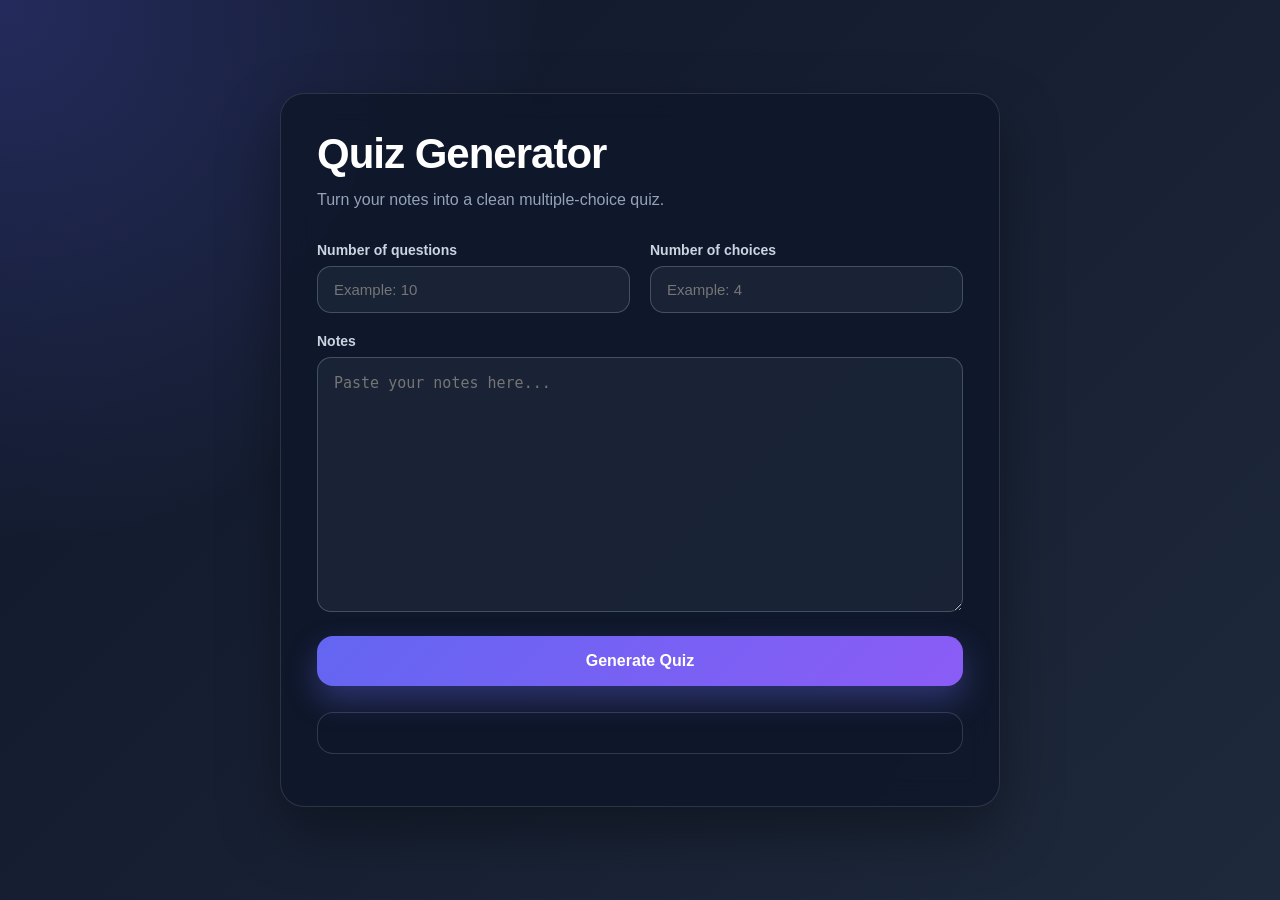
==== projects/FinalProject/target/classes/static/index.html @ 6a1905a0 "changed name of html" ====
<!-- WEBSITE LAYOUT GENERATED BY CHATGPT-->
<!-- JAVASCRIPT WRITTEN BY ME WITH THE HELP OF GPT-->

<!DOCTYPE html>
<html>

<head>
  <title>Java Webpage</title>

  <style>
    * {
      box-sizing: border-box;
    }

    body {
      margin: 0;
      min-height: 100vh;
      font-family: Arial, Helvetica, sans-serif;
      background:
        radial-gradient(circle at top left, rgba(99, 102, 241, 0.25), transparent 35%),
        linear-gradient(135deg, #0f172a, #1e293b);
      color: #e5e7eb;
      display: flex;
      justify-content: center;
      align-items: center;
      padding: 40px 20px;
    }

    .container {
      width: 100%;
      max-width: 720px;
    }

    .card {
      background: rgba(15, 23, 42, 0.85);
      border: 1px solid rgba(255, 255, 255, 0.12);
      border-radius: 24px;
      padding: 36px;
      box-shadow: 0 25px 60px rgba(0, 0, 0, 0.35);
      backdrop-filter: blur(14px);
    }

    h1 {
      margin: 0 0 10px;
      font-size: 42px;
      letter-spacing: -1px;
      color: #ffffff;
    }

    .subtitle {
      margin: 0 0 30px;
      color: #94a3b8;
      font-size: 16px;
      line-height: 1.5;
    }

    form {
      display: grid;
      gap: 20px;
    }

    .row {
      display: grid;
      grid-template-columns: 1fr 1fr;
      gap: 20px;
    }

    .field {
      display: flex;
      flex-direction: column;
      gap: 8px;
    }

    label {
      font-size: 14px;
      font-weight: 700;
      color: #cbd5e1;
    }

    input,
    textarea {
      width: 100%;
      border: 1px solid rgba(148, 163, 184, 0.35);
      border-radius: 14px;
      padding: 14px 16px;
      background: rgba(30, 41, 59, 0.75);
      color: #f8fafc;
      font-size: 15px;
      outline: none;
      transition: border-color 0.2s ease, box-shadow 0.2s ease, background 0.2s ease;
    }

    input:focus,
    textarea:focus {
      border-color: #818cf8;
      box-shadow: 0 0 0 4px rgba(129, 140, 248, 0.18);
      background: rgba(30, 41, 59, 0.95);
    }

    textarea {
      min-height: 220px;
      resize: vertical;
      line-height: 1.5;
    }

    button {
      margin-top: 24px;
      width: 100%;
      border: none;
      border-radius: 16px;
      padding: 16px 20px;
      background: linear-gradient(135deg, #6366f1, #8b5cf6);
      color: white;
      font-size: 16px;
      font-weight: 800;
      cursor: pointer;
      box-shadow: 0 14px 30px rgba(99, 102, 241, 0.35);
      transition: transform 0.2s ease, box-shadow 0.2s ease, opacity 0.2s ease;
    }

    button:hover {
      transform: translateY(-2px);
      box-shadow: 0 18px 40px rgba(99, 102, 241, 0.45);
    }

    button:active {
      transform: translateY(0);
      opacity: 0.9;
    }

    #result {
      margin-top: 26px;
      padding: 20px;
      border-radius: 16px;
      background: rgba(15, 23, 42, 0.7);
      border: 1px solid rgba(148, 163, 184, 0.25);
      color: #e2e8f0;
      line-height: 1.6;
      white-space: pre-wrap;
    }

    @media (max-width: 650px) {
      .card {
        padding: 26px;
      }

      h1 {
        font-size: 34px;
      }

      .row {
        grid-template-columns: 1fr;
      }
    }
  </style>
</head>

<body>
  <div class="container">
    <div class="card">
      <h1>Quiz Generator</h1>
      <p class="subtitle">Turn your notes into a clean multiple-choice quiz.</p>

      <form>
        <div class="row">
          <div class="field">
            <label for="numQuestions">Number of questions</label>
            <input type="text" id="numQuestions" name="numQuestions" size="5" placeholder="Example: 10">
          </div>

          <div class="field">
            <label for="numChoices">Number of choices</label>
            <input type="text" id="numChoices" name="numChoices" maxlength="10" size="5" placeholder="Example: 4">
          </div>
        </div>

        <div class="field">
          <label for="notes">Notes</label>
          <textarea id="notes" name="notes" rows="10" cols="30" placeholder="Paste your notes here..."></textarea>
        </div>
      </form>

      <button onclick="send()">Generate Quiz</button>

      <p id="result"></p>
    </div>
  </div>

  <script>
    async function send() {
      const numQuestions = document.getElementById("numQuestions").value;
      const numChoices = document.getElementById("numChoices").value;
      const notes = document.getElementById("notes").value;

      const response = await fetch("https://harvest-oversight-tropics.ngrok-free.dev/api/message", {
        method: "POST",
        headers: {
          "Content-Type": "application/json"
        },
        body: JSON.stringify({
          numQuestions: numQuestions,
          numChoices: numChoices,
          notes: notes
        })
      })
      const data = await response.json();

      document.getElementById("result").innerText = data.reply;
    }
  </script>
</body>

</html>
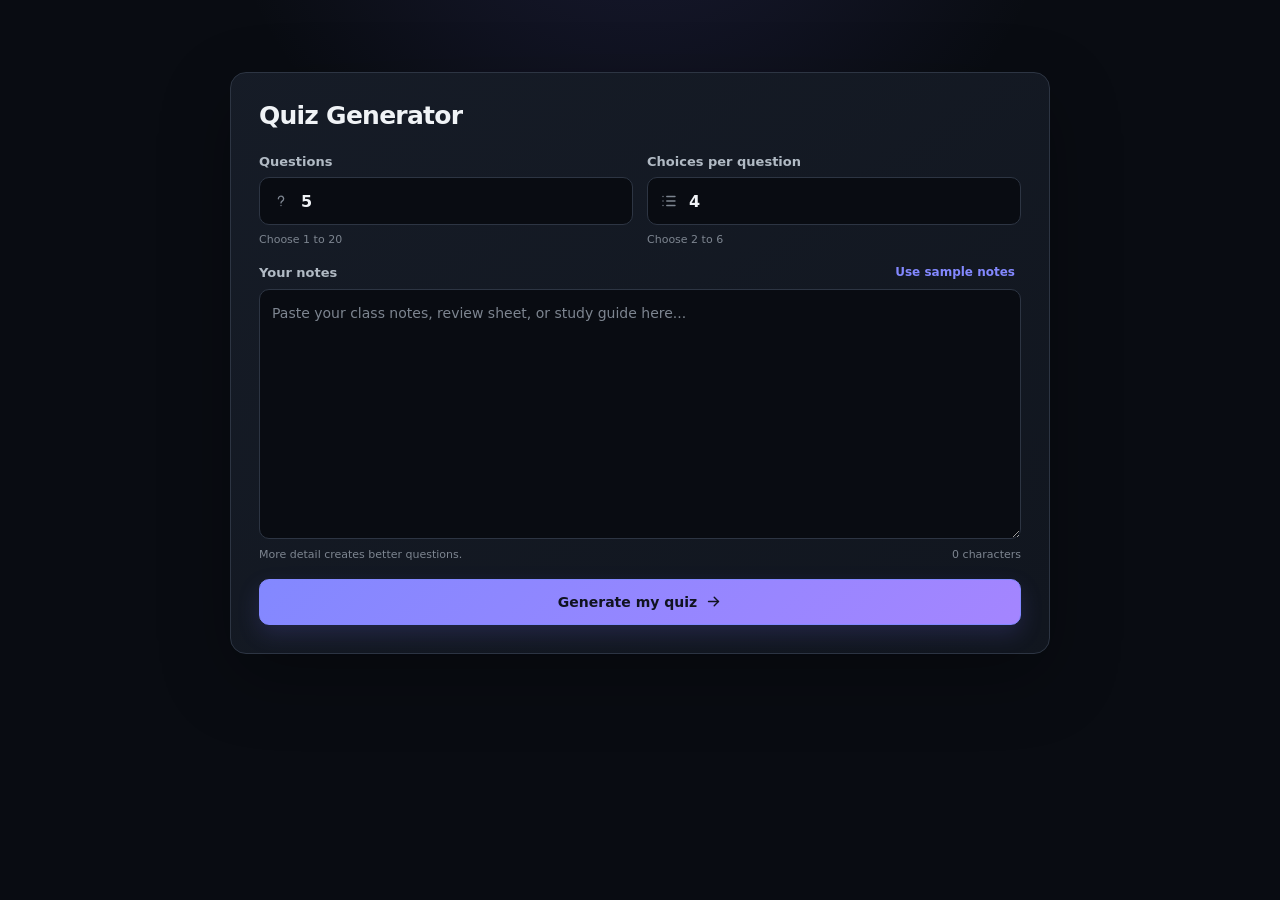
==== commit a4122965: "completely revamped website" ====
--- a/projects/FinalProject/target/classes/static/index.html
+++ b/projects/FinalProject/target/classes/static/index.html
@@ -1,198 +1,158 @@
-<!-- WEBSITE LAYOUT GENERATED BY CHATGPT-->
-<!-- JAVASCRIPT WRITTEN BY ME WITH THE HELP OF GPT-->
+<!-- WEBSITE DESIGN GENERATED WITH HELP FROM CHATGPT -->
+<!-- JAVASCRIPT WRITTEN BY ME WITH THE HELP OF GPT -->
 
 <!DOCTYPE html>
-<html>
+<html lang="en">
 
 <head>
-  <title>Java Webpage</title>
-
-  <style>
-    * {
-      box-sizing: border-box;
-    }
-
-    body {
-      margin: 0;
-      min-height: 100vh;
-      font-family: Arial, Helvetica, sans-serif;
-      background:
-        radial-gradient(circle at top left, rgba(99, 102, 241, 0.25), transparent 35%),
-        linear-gradient(135deg, #0f172a, #1e293b);
-      color: #e5e7eb;
-      display: flex;
-      justify-content: center;
-      align-items: center;
-      padding: 40px 20px;
-    }
-
-    .container {
-      width: 100%;
-      max-width: 720px;
-    }
-
-    .card {
-      background: rgba(15, 23, 42, 0.85);
-      border: 1px solid rgba(255, 255, 255, 0.12);
-      border-radius: 24px;
-      padding: 36px;
-      box-shadow: 0 25px 60px rgba(0, 0, 0, 0.35);
-      backdrop-filter: blur(14px);
-    }
-
-    h1 {
-      margin: 0 0 10px;
-      font-size: 42px;
-      letter-spacing: -1px;
-      color: #ffffff;
-    }
-
-    .subtitle {
-      margin: 0 0 30px;
-      color: #94a3b8;
-      font-size: 16px;
-      line-height: 1.5;
-    }
-
-    form {
-      display: grid;
-      gap: 20px;
-    }
-
-    .row {
-      display: grid;
-      grid-template-columns: 1fr 1fr;
-      gap: 20px;
-    }
-
-    .field {
-      display: flex;
-      flex-direction: column;
-      gap: 8px;
-    }
-
-    label {
-      font-size: 14px;
-      font-weight: 700;
-      color: #cbd5e1;
-    }
-
-    input,
-    textarea {
-      width: 100%;
-      border: 1px solid rgba(148, 163, 184, 0.35);
-      border-radius: 14px;
-      padding: 14px 16px;
-      background: rgba(30, 41, 59, 0.75);
-      color: #f8fafc;
-      font-size: 15px;
-      outline: none;
-      transition: border-color 0.2s ease, box-shadow 0.2s ease, background 0.2s ease;
-    }
-
-    input:focus,
-    textarea:focus {
-      border-color: #818cf8;
-      box-shadow: 0 0 0 4px rgba(129, 140, 248, 0.18);
-      background: rgba(30, 41, 59, 0.95);
-    }
-
-    textarea {
-      min-height: 220px;
-      resize: vertical;
-      line-height: 1.5;
-    }
-
-    button {
-      margin-top: 24px;
-      width: 100%;
-      border: none;
-      border-radius: 16px;
-      padding: 16px 20px;
-      background: linear-gradient(135deg, #6366f1, #8b5cf6);
-      color: white;
-      font-size: 16px;
-      font-weight: 800;
-      cursor: pointer;
-      box-shadow: 0 14px 30px rgba(99, 102, 241, 0.35);
-      transition: transform 0.2s ease, box-shadow 0.2s ease, opacity 0.2s ease;
-    }
-
-    button:hover {
-      transform: translateY(-2px);
-      box-shadow: 0 18px 40px rgba(99, 102, 241, 0.45);
-    }
-
-    button:active {
-      transform: translateY(0);
-      opacity: 0.9;
-    }
-
-    #result {
-      margin-top: 26px;
-      padding: 20px;
-      border-radius: 16px;
-      background: rgba(15, 23, 42, 0.7);
-      border: 1px solid rgba(148, 163, 184, 0.25);
-      color: #e2e8f0;
-      line-height: 1.6;
-      white-space: pre-wrap;
-    }
-
-    @media (max-width: 650px) {
-      .card {
-        padding: 26px;
-      }
-
-      h1 {
-        font-size: 34px;
-      }
-
-      .row {
-        grid-template-columns: 1fr;
-      }
-    }
-  </style>
+  <meta charset="UTF-8">
+  <meta name="viewport" content="width=device-width, initial-scale=1.0">
+  <meta name="description" content="Generate a multiple-choice quiz from your notes.">
+  <title>Quiz Generator</title>
+  <link rel="stylesheet" href="styles.css">
 </head>
 
 <body>
-  <div class="container">
-    <div class="card">
-      <h1>Quiz Generator</h1>
-      <p class="subtitle">Turn your notes into a clean multiple-choice quiz.</p>
-
-      <form>
-        <div class="row">
-          <div class="field">
-            <label for="numQuestions">Number of questions</label>
-            <input type="text" id="numQuestions" name="numQuestions" size="5" placeholder="Example: 10">
-          </div>
-
-          <div class="field">
-            <label for="numChoices">Number of choices</label>
-            <input type="text" id="numChoices" name="numChoices" maxlength="10" size="5" placeholder="Example: 4">
-          </div>
-        </div>
-
-        <div class="field">
-          <label for="notes">Notes</label>
-          <textarea id="notes" name="notes" rows="10" cols="30" placeholder="Paste your notes here..."></textarea>
-        </div>
+  <main class="page-shell">
+    <section class="builder-card" aria-labelledby="builderTitle">
+      <h1 id="builderTitle">Quiz Generator</h1>
+
+      <form id="quizForm">
+        <div class="settings-grid">
+          <label class="field">
+            <span class="field-label">Questions</span>
+            <span class="input-wrap">
+              <svg viewBox="0 0 24 24" aria-hidden="true"><path d="M8.5 9a3.5 3.5 0 1 1 5.4 2.9c-1.1.7-1.9 1.3-1.9 2.6"></path><path d="M12 18h.01"></path></svg>
+              <input type="number" id="numQuestions" name="numQuestions" min="1" max="20" value="5" inputmode="numeric" aria-describedby="questionsHint">
+            </span>
+            <small id="questionsHint">Choose 1 to 20</small>
+          </label>
+
+          <label class="field">
+            <span class="field-label">Choices per question</span>
+            <span class="input-wrap">
+              <svg viewBox="0 0 24 24" aria-hidden="true"><path d="M9 6h11"></path><path d="M9 12h11"></path><path d="M9 18h11"></path><path d="M4 6h.01"></path><path d="M4 12h.01"></path><path d="M4 18h.01"></path></svg>
+              <input type="number" id="numChoices" name="numChoices" min="2" max="6" value="4" inputmode="numeric" aria-describedby="choicesHint">
+            </span>
+            <small id="choicesHint">Choose 2 to 6</small>
+          </label>
+        </div>
+
+        <div class="field notes-field">
+          <span class="notes-heading">
+            <label class="field-label" for="notes">Your notes</label>
+            <button type="button" class="sample-button" onclick="fillExampleNotes()">Use sample notes</button>
+          </span>
+          <textarea id="notes" name="notes" rows="10" placeholder="Paste your class notes, review sheet, or study guide here..." aria-describedby="notesHint"></textarea>
+          <span class="notes-footer">
+            <small id="notesHint">More detail creates better questions.</small>
+            <small id="characterCount">0 characters</small>
+          </span>
+        </div>
+
+        <button type="submit" id="generateButton" class="generate-button">
+          <span class="button-loader" aria-hidden="true"></span>
+          <span id="generateButtonText">Generate my quiz</span>
+          <svg class="button-arrow" viewBox="0 0 24 24" aria-hidden="true"><path d="M5 12h14"></path><path d="m13 6 6 6-6 6"></path></svg>
+        </button>
       </form>
 
-      <button onclick="send()">Generate Quiz</button>
-
-      <p id="result"></p>
-    </div>
-  </div>
+      <div id="loadingText" class="status-banner hidden" role="status" aria-live="polite">
+        <span class="status-banner-icon" aria-hidden="true"></span>
+        <span id="statusMessage">Generating your quiz...</span>
+      </div>
+    </section>
+
+    <section id="quizShell" class="quiz-shell hidden" aria-labelledby="questionText">
+      <div class="quiz-header">
+        <div class="score-pill">
+          <span>Score</span>
+          <strong><span id="scoreText">0</span><small id="scoreTotal">/ 0</small></strong>
+        </div>
+      </div>
+
+      <div class="progress-group">
+        <div class="progress-meta">
+          <p id="progressText">Question 1 of 5</p>
+          <p id="progressPercent">20% complete</p>
+        </div>
+        <div class="progress-track" aria-hidden="true">
+          <div id="progressFill"></div>
+        </div>
+      </div>
+
+      <div class="question-card">
+        <div class="question-heading">
+          <span class="question-mark" aria-hidden="true">?</span>
+          <h3 id="questionText"></h3>
+        </div>
+
+        <div id="choices" class="choices-grid"></div>
+
+        <p id="feedback" class="feedback" aria-live="polite"></p>
+
+        <div class="quiz-actions">
+          <button type="button" id="backButton" class="secondary-button" onclick="goBack()">
+            <svg viewBox="0 0 24 24" aria-hidden="true"><path d="M19 12H5"></path><path d="m11 18-6-6 6-6"></path></svg>
+            <span>Back</span>
+          </button>
+
+          <button type="button" id="primaryQuizButton" class="primary-button" onclick="handlePrimaryQuizButton()">
+            Check answer
+            <svg viewBox="0 0 24 24" aria-hidden="true"><path d="M5 12h14"></path><path d="m13 6 6 6-6 6"></path></svg>
+          </button>
+        </div>
+      </div>
+    </section>
+  </main>
 
   <script>
+    let currentQuiz = null;
+    let currentQuestionIndex = 0;
+    let selectedAnswers = [];
+    let checkedQuestions = [];
+    let score = 0;
+    let isGenerating = false;
+
+    document.getElementById("quizForm").addEventListener("submit", function (event) {
+      event.preventDefault();
+      requestQuiz();
+    });
+
+    document.getElementById("notes").addEventListener("input", updateCharacterCount);
+
+    async function requestQuiz() {
+      if (isGenerating || !validateQuizRequest()) {
+        return;
+      }
+
+      setGenerating(true);
+
+      try {
+        await send();
+        showStatus("success", "Your quiz is ready. Work through each question and check your answer.");
+        document.getElementById("quizShell").scrollIntoView({ behavior: "smooth", block: "start" });
+      } catch (error) {
+        console.error(error);
+        showStatus("error", "We could not build that quiz. Check your connection and try again.");
+      } finally {
+        setGenerating(false);
+      }
+    }
+
     async function send() {
       const numQuestions = document.getElementById("numQuestions").value;
       const numChoices = document.getElementById("numChoices").value;
       const notes = document.getElementById("notes").value;
 
-      const response = await fetch("https://harvest-oversight-tropics.ngrok-free.dev/api/message", {
+      //chatgpt generated to be able to have github pages send to differentiate github pages vs local
+      const API_BASE =
+        location.hostname === "localhost" || location.hostname === "127.0.0.1"
+          ? ""
+          : "https://harvest-oversight-tropics.ngrok-free.dev";
+
+      //inspired by chatgpt - gave me an example
+      const response = await fetch(`${API_BASE}/api/message`, {
         method: "POST",
         headers: {
           "Content-Type": "application/json"
@@ -205,9 +165,333 @@
       })
       const data = await response.json();
 
-      document.getElementById("result").innerText = data.reply;
+      currentQuiz = JSON.parse(data.reply);
+      currentQuiz = normalizeQuiz(currentQuiz);
+      currentQuestionIndex = 0;
+      selectedAnswers = new Array(currentQuiz.questions.length).fill(null);
+      checkedQuestions = new Array(currentQuiz.questions.length).fill(false);
+      score = 0;
+
+      document.getElementById("quizShell").classList.remove("hidden");
+      document.getElementById("scoreText").textContent = "0";
+      document.getElementById("scoreTotal").textContent = "/ " + currentQuiz.questions.length;
+      document.getElementById("loadingText").classList.add("hidden");
+
+      showQuestion();
+    }
+
+    function normalizeQuiz(quiz) {
+      if (!quiz || !Array.isArray(quiz.questions) || quiz.questions.length === 0) {
+        throw new Error("The generated quiz did not contain any questions.");
+      }
+
+      quiz.questions.forEach(function (question) {
+        const answerIndex = Number(question.answerIndex);
+
+        if (
+          !question.question ||
+          !Array.isArray(question.choices) ||
+          question.choices.length < 2 ||
+          !Number.isInteger(answerIndex) ||
+          answerIndex < 0 ||
+          answerIndex >= question.choices.length
+        ) {
+          throw new Error("The generated quiz contained an invalid question.");
+        }
+
+        question.answerIndex = answerIndex;
+      });
+
+      return quiz;
+    }
+
+    function validateQuizRequest() {
+      const numQuestions = Number(document.getElementById("numQuestions").value);
+      const numChoices = Number(document.getElementById("numChoices").value);
+      const notes = document.getElementById("notes").value.trim();
+
+      if (!Number.isInteger(numQuestions) || numQuestions < 1 || numQuestions > 20) {
+        showStatus("error", "Choose between 1 and 20 questions.");
+        return false;
+      }
+
+      if (!Number.isInteger(numChoices) || numChoices < 2 || numChoices > 6) {
+        showStatus("error", "Choose between 2 and 6 answer choices.");
+        return false;
+      }
+
+      if (notes.length < 20) {
+        showStatus("error", "Add a little more detail to your notes before generating a quiz.");
+        return false;
+      }
+
+      return true;
+    }
+
+    function setGenerating(generating) {
+      isGenerating = generating;
+
+      const button = document.getElementById("generateButton");
+      const buttonText = document.getElementById("generateButtonText");
+
+      button.disabled = generating;
+      button.classList.toggle("is-loading", generating);
+      button.setAttribute("aria-busy", generating);
+      buttonText.textContent = generating ? "Building your quiz..." : "Generate my quiz";
+
+      if (generating) {
+        showStatus("loading", "Generating your quiz. This can take a few seconds...");
+      }
+    }
+
+    function showStatus(type, message) {
+      const status = document.getElementById("loadingText");
+
+      status.className = "status-banner status-" + type;
+      document.getElementById("statusMessage").textContent = message;
+    }
+
+    function fillExampleNotes() {
+      document.getElementById("notes").value =
+        "Mitochondria are organelles that produce ATP through cellular respiration. The nucleus stores DNA and directs cell activities. Ribosomes build proteins. The cell membrane controls which materials enter and leave the cell. Plant cells also have chloroplasts, which use sunlight during photosynthesis.";
+      updateCharacterCount();
+      showStatus("info", "Sample biology notes added. You can edit them or generate a quiz.");
+    }
+
+    function updateCharacterCount() {
+      const length = document.getElementById("notes").value.length;
+      document.getElementById("characterCount").textContent =
+        length + (length === 1 ? " character" : " characters");
+    }
+
+    function showQuestion() {
+      const question = currentQuiz.questions[currentQuestionIndex];
+      const choicesDiv = document.getElementById("choices");
+      const feedback = document.getElementById("feedback");
+      const backButton = document.getElementById("backButton");
+      const primaryButton = document.getElementById("primaryQuizButton");
+      const questionNumber = currentQuestionIndex + 1;
+      const progress = Math.round((questionNumber / currentQuiz.questions.length) * 100);
+
+      document.getElementById("progressText").textContent =
+        "Question " + questionNumber + " of " + currentQuiz.questions.length;
+      document.getElementById("progressPercent").textContent = progress + "% complete";
+      document.getElementById("questionText").textContent = question.question;
+      document.getElementById("progressFill").style.width = progress + "%";
+      document.getElementById("scoreText").textContent = score;
+
+      choicesDiv.innerHTML = "";
+      feedback.textContent = "";
+      feedback.className = "feedback";
+
+      backButton.disabled = currentQuestionIndex === 0;
+      backButton.querySelector("span").textContent = "Back";
+      backButton.onclick = goBack;
+      primaryButton.onclick = handlePrimaryQuizButton;
+
+      if (checkedQuestions[currentQuestionIndex]) {
+        primaryButton.textContent =
+          currentQuestionIndex === currentQuiz.questions.length - 1
+            ? "Finish quiz"
+            : "Next question";
+      } else {
+        primaryButton.textContent = "Check answer";
+      }
+
+      appendArrowIcon(primaryButton);
+      primaryButton.disabled =
+        !checkedQuestions[currentQuestionIndex] && selectedAnswers[currentQuestionIndex] === null;
+
+      question.choices.forEach(function (choice, index) {
+        const button = document.createElement("button");
+        const choiceLetter = document.createElement("span");
+        const choiceText = document.createElement("span");
+
+        button.type = "button";
+        button.className = "answer-button";
+        button.setAttribute("aria-pressed", selectedAnswers[currentQuestionIndex] === index);
+
+        choiceLetter.className = "choice-letter";
+        choiceLetter.textContent = String.fromCharCode(65 + index);
+        choiceText.textContent = choice;
+
+        button.appendChild(choiceLetter);
+        button.appendChild(choiceText);
+
+        if (selectedAnswers[currentQuestionIndex] === index) {
+          button.classList.add("selected");
+        }
+
+        if (checkedQuestions[currentQuestionIndex]) {
+          button.disabled = true;
+          applyAnswerColor(button, index, question);
+        }
+
+        button.onclick = function () {
+          chooseAnswer(index);
+        };
+
+        choicesDiv.appendChild(button);
+      });
+
+      if (checkedQuestions[currentQuestionIndex]) {
+        showSavedFeedback();
+      }
+    }
+
+    function appendArrowIcon(button) {
+      button.insertAdjacentHTML(
+        "beforeend",
+        '<svg viewBox="0 0 24 24" aria-hidden="true"><path d="M5 12h14"></path><path d="m13 6 6 6-6 6"></path></svg>'
+      );
+    }
+
+    function chooseAnswer(index) {
+      if (checkedQuestions[currentQuestionIndex]) {
+        return;
+      }
+
+      selectedAnswers[currentQuestionIndex] = index;
+
+      const buttons = document.querySelectorAll(".answer-button");
+
+      buttons.forEach(function (button) {
+        button.classList.remove("selected");
+        button.setAttribute("aria-pressed", "false");
+      });
+
+      buttons[index].classList.add("selected");
+      buttons[index].setAttribute("aria-pressed", "true");
+      document.getElementById("primaryQuizButton").disabled = false;
+    }
+
+    function handlePrimaryQuizButton() {
+      if (!checkedQuestions[currentQuestionIndex]) {
+        checkAnswer();
+        return;
+      }
+
+      if (currentQuestionIndex === currentQuiz.questions.length - 1) {
+        showFinalScore();
+        return;
+      }
+
+      currentQuestionIndex++;
+      showQuestion();
+    }
+
+    function checkAnswer() {
+      const selectedIndex = selectedAnswers[currentQuestionIndex];
+      const feedback = document.getElementById("feedback");
+
+      if (selectedIndex === null) {
+        feedback.textContent = "Choose an answer first.";
+        feedback.className = "feedback feedback-incorrect";
+        return;
+      }
+
+      checkedQuestions[currentQuestionIndex] = true;
+      recalculateScore();
+      showQuestion();
+    }
+
+    function applyAnswerColor(button, index, question) {
+      const selectedIndex = selectedAnswers[currentQuestionIndex];
+      const correctIndex = Number(question.answerIndex);
+
+      if (index === correctIndex) {
+        button.classList.add("correct");
+      }
+
+      if (index === selectedIndex && selectedIndex !== correctIndex) {
+        button.classList.add("incorrect");
+      }
+    }
+
+    function showSavedFeedback() {
+      const question = currentQuiz.questions[currentQuestionIndex];
+      const selectedIndex = selectedAnswers[currentQuestionIndex];
+      const correctIndex = Number(question.answerIndex);
+      const feedback = document.getElementById("feedback");
+
+      if (selectedIndex === correctIndex) {
+        feedback.textContent = "Correct. " + (question.explanation || "");
+        feedback.className = "feedback feedback-correct";
+      } else {
+        feedback.textContent =
+          "Not quite. The correct answer is " +
+          question.choices[correctIndex] +
+          ". " +
+          (question.explanation || "");
+        feedback.className = "feedback feedback-incorrect";
+      }
+    }
+
+    function goBack() {
+      if (currentQuestionIndex === 0) {
+        return;
+      }
+
+      currentQuestionIndex--;
+      showQuestion();
+    }
+
+    function recalculateScore() {
+      score = 0;
+
+      currentQuiz.questions.forEach(function (question, index) {
+        if (
+          checkedQuestions[index] &&
+          Number(selectedAnswers[index]) === Number(question.answerIndex)
+        ) {
+          score++;
+        }
+      });
+
+      document.getElementById("scoreText").textContent = score;
+    }
+
+    function showFinalScore() {
+      const percent = Math.round((score / currentQuiz.questions.length) * 100);
+
+      document.getElementById("progressText").textContent = "Quiz complete";
+      document.getElementById("progressPercent").textContent = "100% complete";
+      document.getElementById("questionText").textContent =
+        "You scored " + score + " out of " + currentQuiz.questions.length + ".";
+      document.getElementById("progressFill").style.width = "100%";
+      document.getElementById("choices").innerHTML =
+        '<div class="final-card">' +
+        '<p class="final-percent">' + percent + '%</p>' +
+        '<p class="final-label">Final score</p>' +
+        '</div>';
+      document.getElementById("feedback").textContent = "";
+
+      const backButton = document.getElementById("backButton");
+      const primaryButton = document.getElementById("primaryQuizButton");
+
+      backButton.disabled = false;
+      backButton.querySelector("span").textContent = "Review answers";
+      backButton.onclick = reviewAnswers;
+      primaryButton.textContent = "Restart quiz";
+      appendArrowIcon(primaryButton);
+      primaryButton.disabled = false;
+      primaryButton.onclick = restartQuiz;
+    }
+
+    function reviewAnswers() {
+      showQuestion();
+    }
+
+    function restartQuiz() {
+      currentQuestionIndex = 0;
+      selectedAnswers = new Array(currentQuiz.questions.length).fill(null);
+      checkedQuestions = new Array(currentQuiz.questions.length).fill(false);
+      score = 0;
+
+      document.getElementById("scoreText").textContent = "0";
+      showQuestion();
     }
   </script>
 </body>
 
-</html>+</html>
--- a/projects/FinalProject/target/classes/static/styles.css
+++ b/projects/FinalProject/target/classes/static/styles.css
@@ -0,0 +1,606 @@
+:root {
+  --background: #090c12;
+  --surface: #141923;
+  --surface-raised: #1b2230;
+  --surface-hover: #212a39;
+  --border: #2d3543;
+  --border-soft: #232a36;
+  --text: #f0f3f6;
+  --text-soft: #b1bac4;
+  --muted: #7d8590;
+  --accent: #8388ff;
+  --accent-hover: #9ba0ff;
+  --accent-soft: rgba(124, 131, 255, 0.14);
+  --success: #56d498;
+  --success-soft: rgba(86, 212, 152, 0.12);
+  --error: #ff8585;
+  --error-soft: rgba(255, 133, 133, 0.12);
+}
+
+* {
+  box-sizing: border-box;
+}
+
+html {
+  scroll-behavior: smooth;
+}
+
+body {
+  min-height: 100vh;
+  margin: 0;
+  background:
+    radial-gradient(circle at 50% -180px, rgba(102, 96, 210, 0.18), transparent 430px),
+    var(--background);
+  color: var(--text);
+  font-family: Inter, ui-sans-serif, system-ui, -apple-system, BlinkMacSystemFont, "Segoe UI", sans-serif;
+}
+
+button,
+input,
+textarea {
+  font: inherit;
+}
+
+button {
+  cursor: pointer;
+}
+
+.hidden {
+  display: none !important;
+}
+
+.page-shell {
+  width: min(820px, calc(100% - 32px));
+  margin: 0 auto;
+  padding: 72px 0 32px;
+}
+
+.builder-card,
+.quiz-shell {
+  border: 1px solid var(--border);
+  border-radius: 16px;
+  background: linear-gradient(145deg, rgba(22, 28, 39, 0.98), rgba(17, 22, 31, 0.98));
+  box-shadow: 0 24px 70px rgba(0, 0, 0, 0.28);
+}
+
+.builder-card {
+  padding: 28px;
+}
+
+h1,
+h3,
+p {
+  margin-top: 0;
+}
+
+h1 {
+  margin-bottom: 24px;
+  color: var(--text);
+  font-size: 25px;
+  font-weight: 700;
+  letter-spacing: -0.03em;
+}
+
+form {
+  display: grid;
+  gap: 18px;
+}
+
+.settings-grid {
+  display: grid;
+  grid-template-columns: repeat(2, minmax(0, 1fr));
+  gap: 14px;
+}
+
+.field {
+  display: grid;
+  gap: 8px;
+}
+
+.field-label {
+  color: var(--text-soft);
+  font-size: 13px;
+  font-weight: 600;
+}
+
+.input-wrap {
+  display: flex;
+  height: 48px;
+  border: 1px solid var(--border);
+  border-radius: 10px;
+  align-items: center;
+  gap: 9px;
+  background: var(--background);
+  padding: 0 12px;
+  transition: border-color 150ms ease, box-shadow 150ms ease;
+}
+
+.input-wrap:focus-within,
+textarea:focus {
+  border-color: var(--accent);
+  box-shadow: 0 0 0 3px rgba(124, 131, 255, 0.15);
+}
+
+.input-wrap svg {
+  width: 18px;
+  height: 18px;
+  flex: 0 0 auto;
+  fill: none;
+  stroke: var(--muted);
+  stroke-linecap: round;
+  stroke-linejoin: round;
+  stroke-width: 1.8;
+}
+
+input {
+  width: 100%;
+  border: 0;
+  outline: 0;
+  background: transparent;
+  color: var(--text);
+  font-weight: 600;
+}
+
+small {
+  color: var(--muted);
+  font-size: 11px;
+}
+
+.notes-field {
+  gap: 9px;
+}
+
+.notes-heading,
+.notes-footer {
+  display: flex;
+  align-items: center;
+  justify-content: space-between;
+  gap: 12px;
+}
+
+.sample-button {
+  border: 0;
+  background: transparent;
+  color: var(--accent);
+  font-size: 12px;
+  font-weight: 600;
+  transition: color 150ms ease;
+}
+
+.sample-button:hover {
+  color: var(--accent-hover);
+}
+
+textarea {
+  width: 100%;
+  min-height: 190px;
+  resize: vertical;
+  border: 1px solid var(--border);
+  border-radius: 10px;
+  outline: 0;
+  background: var(--background);
+  color: var(--text);
+  font-size: 14px;
+  line-height: 1.6;
+  padding: 12px;
+  transition: border-color 150ms ease, box-shadow 150ms ease;
+}
+
+textarea::placeholder {
+  color: var(--muted);
+}
+
+.generate-button,
+.primary-button,
+.secondary-button {
+  display: inline-flex;
+  min-height: 46px;
+  border-radius: 10px;
+  align-items: center;
+  justify-content: center;
+  gap: 8px;
+  font-size: 14px;
+  font-weight: 700;
+  transition: background 150ms ease, border-color 150ms ease, opacity 150ms ease;
+}
+
+.generate-button,
+.primary-button {
+  border: 1px solid var(--accent);
+  background: linear-gradient(135deg, var(--accent), #a485ff);
+  box-shadow: 0 9px 22px rgba(111, 104, 236, 0.18);
+  color: #101321;
+}
+
+.generate-button:hover,
+.primary-button:hover {
+  border-color: var(--accent-hover);
+  background: linear-gradient(135deg, var(--accent-hover), #b49bff);
+  box-shadow: 0 12px 26px rgba(111, 104, 236, 0.25);
+}
+
+.button-arrow,
+.primary-button svg,
+.secondary-button svg {
+  width: 17px;
+  height: 17px;
+  fill: none;
+  stroke: currentColor;
+  stroke-linecap: round;
+  stroke-linejoin: round;
+  stroke-width: 2;
+}
+
+.button-loader {
+  display: none;
+  width: 16px;
+  height: 16px;
+  border: 2px solid rgba(16, 19, 33, 0.32);
+  border-top-color: #101321;
+  border-radius: 50%;
+  animation: spin 800ms linear infinite;
+}
+
+.generate-button.is-loading .button-loader {
+  display: block;
+}
+
+.generate-button.is-loading .button-arrow {
+  display: none;
+}
+
+button:disabled {
+  cursor: not-allowed;
+  opacity: 0.45;
+}
+
+@keyframes spin {
+  to {
+    transform: rotate(360deg);
+  }
+}
+
+.status-banner {
+  display: flex;
+  margin-top: 14px;
+  border: 1px solid;
+  border-radius: 8px;
+  align-items: center;
+  gap: 9px;
+  padding: 10px 11px;
+  font-size: 12px;
+  font-weight: 600;
+  line-height: 1.45;
+}
+
+.status-banner-icon {
+  width: 8px;
+  height: 8px;
+  flex: 0 0 auto;
+  border-radius: 50%;
+}
+
+.status-loading,
+.status-info {
+  border-color: rgba(124, 131, 255, 0.35);
+  background: var(--accent-soft);
+  color: #b9bdff;
+}
+
+.status-loading .status-banner-icon,
+.status-info .status-banner-icon {
+  background: var(--accent);
+}
+
+.status-loading .status-banner-icon {
+  animation: pulse 1.2s ease-in-out infinite;
+}
+
+.status-success {
+  border-color: rgba(86, 212, 152, 0.35);
+  background: var(--success-soft);
+  color: var(--success);
+}
+
+.status-success .status-banner-icon {
+  background: var(--success);
+}
+
+.status-error {
+  border-color: rgba(255, 133, 133, 0.35);
+  background: var(--error-soft);
+  color: var(--error);
+}
+
+.status-error .status-banner-icon {
+  background: var(--error);
+}
+
+@keyframes pulse {
+  50% {
+    opacity: 0.35;
+  }
+}
+
+.quiz-shell {
+  margin-top: 18px;
+  padding: 24px;
+  scroll-margin-top: 20px;
+}
+
+.quiz-header {
+  display: flex;
+  justify-content: flex-end;
+}
+
+.score-pill {
+  display: flex;
+  min-width: 112px;
+  border: 1px solid var(--border);
+  border-radius: 10px;
+  align-items: center;
+  justify-content: space-between;
+  gap: 10px;
+  background: var(--background);
+  padding: 9px 11px;
+}
+
+.score-pill > span {
+  color: var(--muted);
+  font-size: 10px;
+  font-weight: 700;
+  letter-spacing: 0.1em;
+  text-transform: uppercase;
+}
+
+.score-pill strong {
+  color: var(--accent-hover);
+  font-size: 18px;
+}
+
+.score-pill small {
+  margin-left: 2px;
+}
+
+.progress-group {
+  margin: 16px 0;
+}
+
+.progress-meta {
+  display: flex;
+  align-items: center;
+  justify-content: space-between;
+}
+
+.progress-meta p {
+  margin-bottom: 7px;
+  color: var(--muted);
+  font-size: 11px;
+  font-weight: 700;
+  letter-spacing: 0.06em;
+  text-transform: uppercase;
+}
+
+.progress-track {
+  height: 5px;
+  overflow: hidden;
+  border-radius: 99px;
+  background: var(--border);
+}
+
+#progressFill {
+  width: 0;
+  height: 100%;
+  border-radius: inherit;
+  background: var(--accent);
+  transition: width 220ms ease;
+}
+
+.question-card {
+  border: 1px solid var(--border-soft);
+  border-radius: 12px;
+  background: rgba(9, 12, 18, 0.72);
+  padding: 20px;
+}
+
+.question-heading {
+  display: flex;
+  margin-bottom: 17px;
+  align-items: flex-start;
+  gap: 10px;
+}
+
+.question-mark {
+  display: grid;
+  width: 27px;
+  height: 27px;
+  flex: 0 0 auto;
+  border-radius: 7px;
+  background: var(--accent-soft);
+  color: var(--accent-hover);
+  font-size: 13px;
+  font-weight: 800;
+  place-items: center;
+}
+
+h3 {
+  margin: 2px 0 0;
+  color: var(--text);
+  font-size: 17px;
+  font-weight: 700;
+  line-height: 1.45;
+}
+
+.choices-grid {
+  display: grid;
+  gap: 9px;
+}
+
+.answer-button {
+  display: flex;
+  width: 100%;
+  min-height: 51px;
+  border: 1px solid var(--border);
+  border-radius: 9px;
+  align-items: center;
+  gap: 10px;
+  background: var(--surface);
+  color: var(--text-soft);
+  padding: 9px 10px;
+  text-align: left;
+  font-size: 14px;
+  font-weight: 600;
+  line-height: 1.4;
+  transition: border-color 150ms ease, background 150ms ease, color 150ms ease;
+}
+
+.answer-button:hover {
+  border-color: #484f9b;
+  background: var(--surface-hover);
+}
+
+.choice-letter {
+  display: grid;
+  width: 28px;
+  height: 28px;
+  flex: 0 0 auto;
+  border-radius: 7px;
+  background: var(--surface-raised);
+  color: var(--muted);
+  font-size: 12px;
+  font-weight: 700;
+  place-items: center;
+}
+
+.answer-button.selected {
+  border-color: var(--accent);
+  background: var(--accent-soft);
+  color: #d8daff;
+}
+
+.answer-button.selected .choice-letter {
+  background: var(--accent);
+  color: #101321;
+}
+
+.answer-button.correct {
+  border-color: rgba(86, 212, 152, 0.6);
+  background: var(--success-soft);
+  color: var(--success);
+}
+
+.answer-button.correct .choice-letter {
+  background: var(--success);
+  color: #102019;
+}
+
+.answer-button.incorrect {
+  border-color: rgba(255, 133, 133, 0.6);
+  background: var(--error-soft);
+  color: var(--error);
+}
+
+.answer-button.incorrect .choice-letter {
+  background: var(--error);
+  color: #271313;
+}
+
+.answer-button:disabled {
+  opacity: 1;
+}
+
+.feedback {
+  min-height: 19px;
+  margin: 13px 0 0;
+  font-size: 13px;
+  font-weight: 600;
+  line-height: 1.5;
+}
+
+.feedback-correct {
+  color: var(--success);
+}
+
+.feedback-incorrect {
+  color: var(--error);
+}
+
+.quiz-actions {
+  display: grid;
+  grid-template-columns: auto minmax(150px, 1fr);
+  gap: 10px;
+  margin-top: 17px;
+}
+
+.primary-button,
+.secondary-button {
+  padding: 0 16px;
+}
+
+.secondary-button {
+  border: 1px solid var(--border);
+  background: var(--surface);
+  color: var(--text-soft);
+}
+
+.secondary-button:hover {
+  border-color: #484f58;
+  background: var(--surface-hover);
+}
+
+.final-card {
+  padding: 22px 15px;
+  border: 1px solid var(--border);
+  border-radius: 10px;
+  background: linear-gradient(145deg, var(--surface-raised), var(--surface));
+  text-align: center;
+}
+
+.final-percent {
+  margin-bottom: 0;
+  color: var(--accent-hover);
+  font-size: 48px;
+  font-weight: 800;
+  letter-spacing: -0.08em;
+}
+
+.final-label {
+  margin: -2px 0 8px;
+  color: var(--muted);
+  font-size: 10px;
+  font-weight: 700;
+  letter-spacing: 0.12em;
+  text-transform: uppercase;
+}
+
+@media (max-width: 600px) {
+  .page-shell {
+    width: min(100% - 22px, 820px);
+    padding-top: 22px;
+  }
+
+  .builder-card,
+  .quiz-shell {
+    padding: 17px;
+  }
+
+  .settings-grid {
+    grid-template-columns: 1fr;
+  }
+
+  .question-card {
+    padding: 14px;
+  }
+
+  h3 {
+    font-size: 16px;
+  }
+
+  .quiz-actions {
+    grid-template-columns: 1fr;
+  }
+
+  .secondary-button {
+    grid-row: 2;
+  }
+}
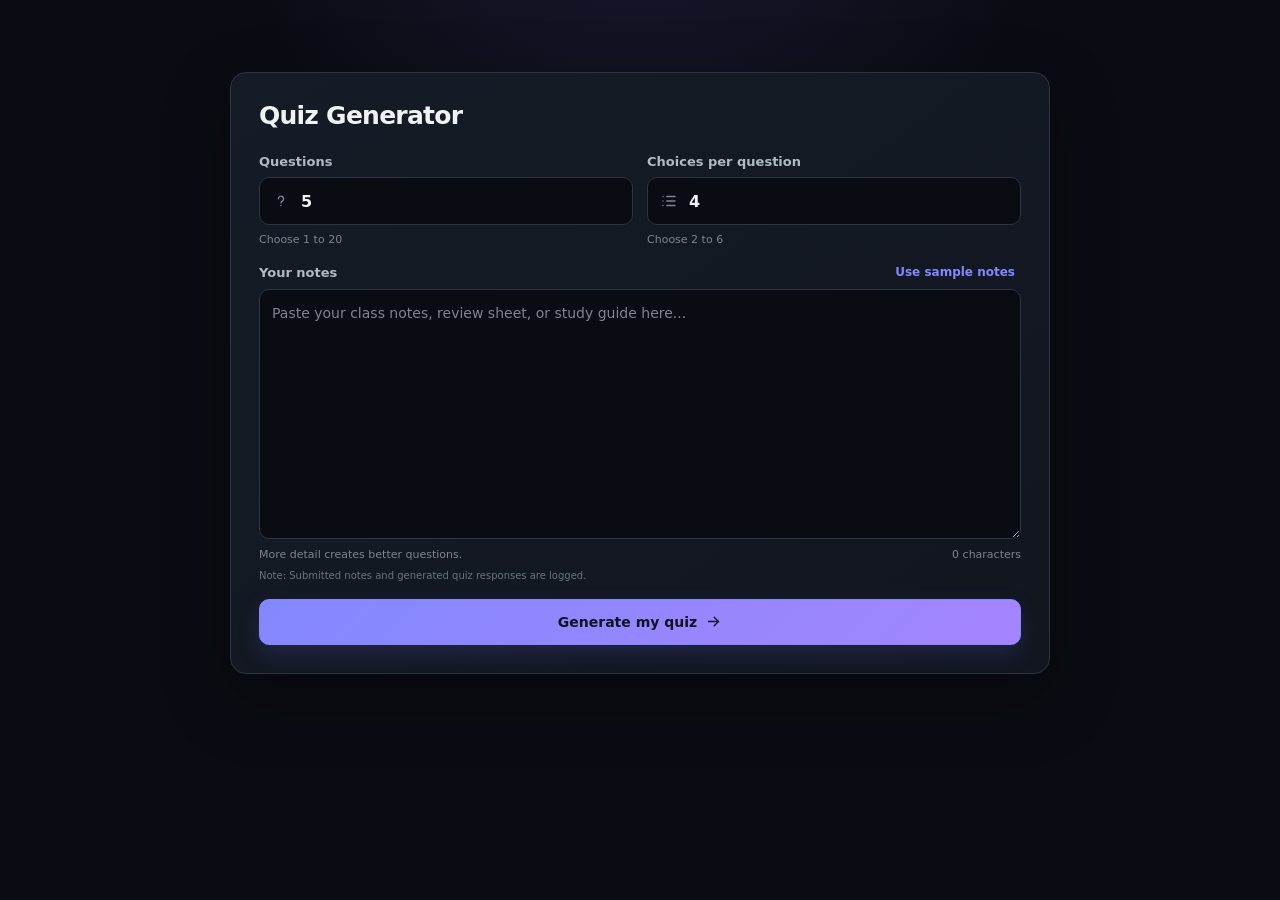
==== commit 20a47f50: "added disclaimer" ====
--- a/projects/FinalProject/target/classes/static/index.html
+++ b/projects/FinalProject/target/classes/static/index.html
@@ -48,6 +48,7 @@
             <small id="notesHint">More detail creates better questions.</small>
             <small id="characterCount">0 characters</small>
           </span>
+          <small class="logging-disclaimer">Note: Submitted notes and generated quiz responses are logged.</small>
         </div>
 
         <button type="submit" id="generateButton" class="generate-button">
@@ -253,9 +254,9 @@
 
     function fillExampleNotes() {
       document.getElementById("notes").value =
-        "Mitochondria are organelles that produce ATP through cellular respiration. The nucleus stores DNA and directs cell activities. Ribosomes build proteins. The cell membrane controls which materials enter and leave the cell. Plant cells also have chloroplasts, which use sunlight during photosynthesis.";
+        "Java is an object-oriented programming language. A class defines the attributes and behaviors of objects, while an object is an instance of a class. Constructors initialize new objects and have the same name as the class. Instance variables store an object's state, and methods define its behavior. A for loop is useful when the number of repetitions is known, while a while loop repeats as long as its condition is true. Arrays have a fixed length and use zero-based indexes. ArrayList can grow or shrink and provides methods such as add, get, set, and remove. Inheritance allows a subclass to extend a superclass. Method overriding lets a subclass provide its own version of an inherited method.";
       updateCharacterCount();
-      showStatus("info", "Sample biology notes added. You can edit them or generate a quiz.");
+      showStatus("info", "Sample AP Computer Science A notes added. You can edit them or generate a quiz.");
     }
 
     function updateCharacterCount() {
--- a/projects/FinalProject/target/classes/static/styles.css
+++ b/projects/FinalProject/target/classes/static/styles.css
@@ -158,6 +158,11 @@
   gap: 12px;
 }
 
+.logging-disclaimer {
+  color: #697382;
+  font-size: 10px;
+}
+
 .sample-button {
   border: 0;
   background: transparent;
